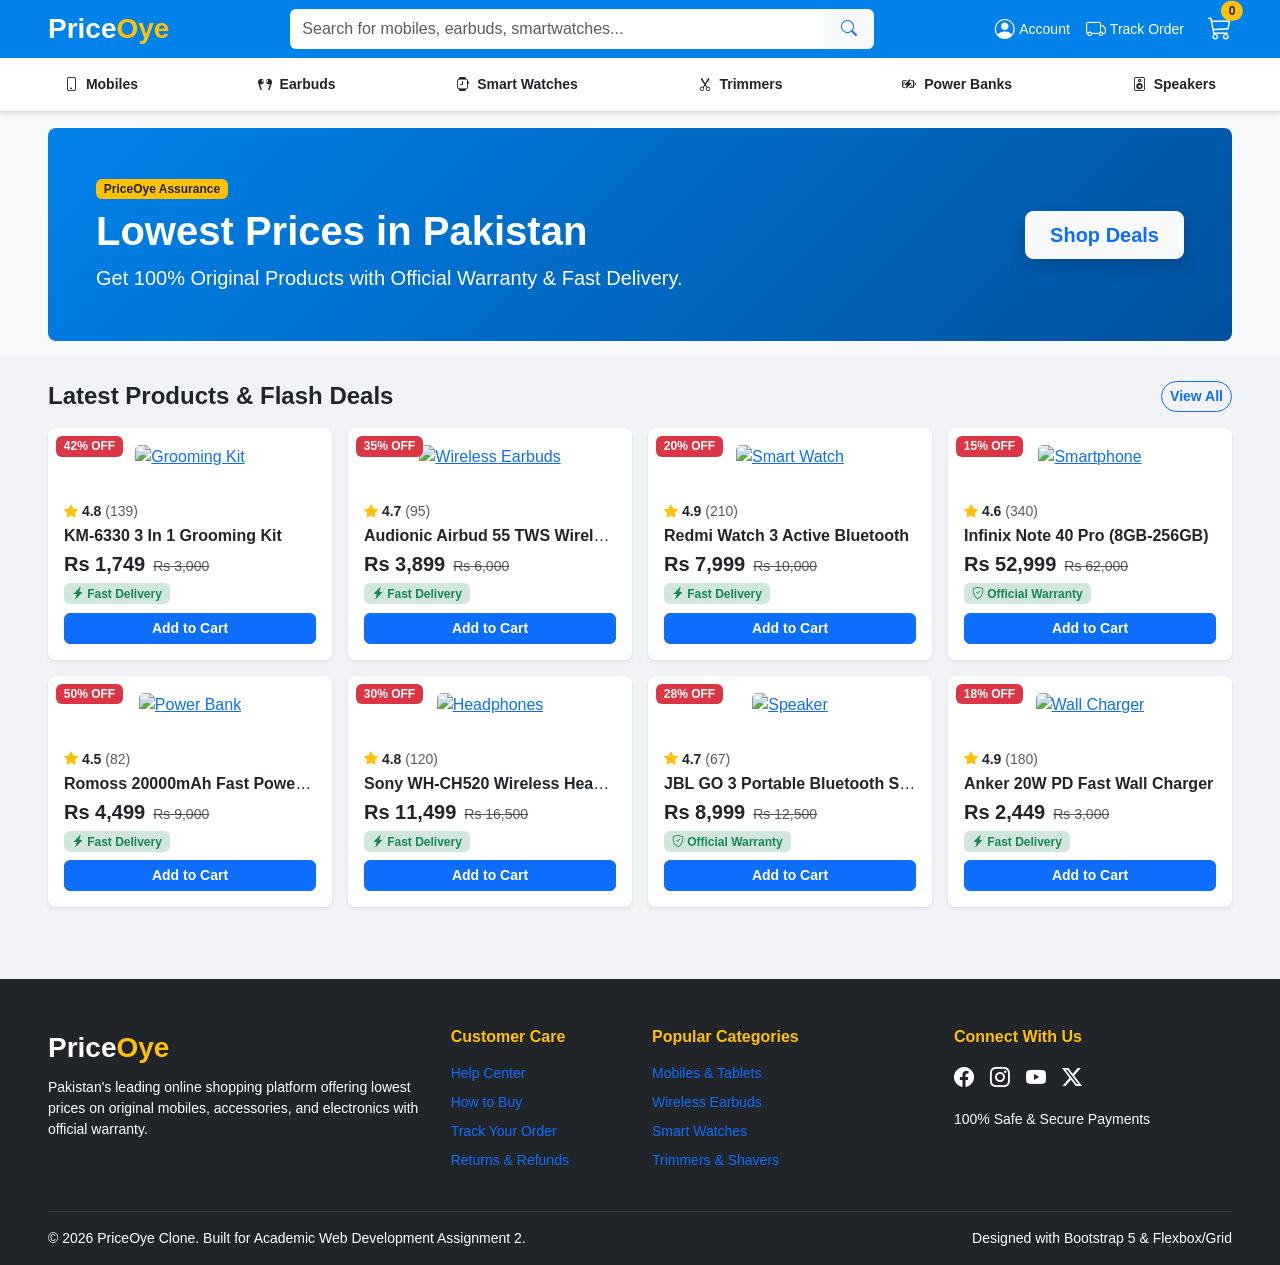
==== assignment-2/index.html @ cda81cb8 "Assignment 2 - Submission" ====
<!DOCTYPE html>
<html lang="en">
<head>
  <meta charset="UTF-8">
  <meta name="viewport" content="width=device-width, initial-scale=1.0">
  <title>PriceOye Clone - Best Online Shopping in Pakistan</title>
  <!-- Bootstrap 5 CSS -->
  <link href="https://cdn.jsdelivr.net/npm/bootstrap@5.3.3/dist/css/bootstrap.min.css" rel="stylesheet">
  <!-- Bootstrap Icons -->
  <link href="https://cdn.jsdelivr.net/npm/bootstrap-icons@1.11.3/font/bootstrap-icons.min.css" rel="stylesheet">
  <!-- Custom CSS -->
  <link rel="stylesheet" href="styles.css">
</head>
<body>

  <!-- TOP HEADER -->
  <header class="po-header sticky-top">
    <div class="container-fluid px-3 px-lg-5">
      <div class="d-flex align-items-center justify-content-between py-2 gap-2 gap-md-3">
        
        <!-- Logo & Hamburger -->
        <div class="d-flex align-items-center gap-2">
          <button class="btn btn-link text-white p-0 d-md-none fs-4" type="button" aria-label="Toggle navigation">
            <i class="bi bi-list"></i>
          </button>
          <a href="index.html" class="po-logo text-decoration-none">
            <span class="fw-bold text-white fs-3">Price<span class="text-warning">Oye</span></span>
          </a>
        </div>

        <!-- Search Bar -->
        <div class="flex-grow-1 max-w-600 px-2">
          <div class="input-group">
            <input type="text" class="form-control border-0 shadow-none py-2" placeholder="Search for mobiles, earbuds, smartwatches..." aria-label="Search">
            <button class="btn btn-light text-primary px-3" type="button">
              <i class="bi bi-search"></i>
            </button>
          </div>
        </div>

        <!-- User Options & Cart -->
        <div class="d-flex align-items-center gap-3 text-white">
          <a href="#" class="text-white text-decoration-none d-none d-md-flex align-items-center gap-1">
            <i class="bi bi-person-circle fs-5"></i>
            <span class="small d-none d-lg-inline">Account</span>
          </a>
          <a href="#" class="text-white text-decoration-none d-none d-md-flex align-items-center gap-1">
            <i class="bi bi-truck fs-5"></i>
            <span class="small d-none d-lg-inline">Track Order</span>
          </a>
          <a href="#" class="text-white text-decoration-none position-relative ms-2">
            <i class="bi bi-cart3 fs-4"></i>
            <span class="position-absolute top-0 start-100 translate-middle badge rounded-pill bg-warning text-dark">
              0
            </span>
          </a>
        </div>

      </div>
    </div>

    <!-- CATEGORY NAVIGATION BAR -->
    <nav class="po-cat-nav bg-white border-bottom d-none d-md-block">
      <div class="container-fluid px-3 px-lg-5">
        <ul class="nav nav-pills justify-content-between py-2 small fw-semibold">
          <li class="nav-item"><a href="#" class="nav-link text-dark"><i class="bi bi-phone me-1"></i> Mobiles</a></li>
          <li class="nav-item"><a href="#" class="nav-link text-dark"><i class="bi bi-earbuds me-1"></i> Earbuds</a></li>
          <li class="nav-item"><a href="#" class="nav-link text-dark"><i class="bi bi-smartwatch me-1"></i> Smart Watches</a></li>
          <li class="nav-item"><a href="#" class="nav-link text-dark"><i class="bi bi-scissors me-1"></i> Trimmers</a></li>
          <li class="nav-item"><a href="#" class="nav-link text-dark"><i class="bi bi-battery-charging me-1"></i> Power Banks</a></li>
          <li class="nav-item"><a href="#" class="nav-link text-dark"><i class="bi bi-speaker me-1"></i> Speakers</a></li>
        </ul>
      </div>
    </nav>
  </header>

  <!-- HERO BANNER SECTION -->
  <section class="po-hero py-3 bg-light">
    <div class="container-fluid px-3 px-lg-5">
      <div class="bg-primary text-white rounded-3 p-4 p-md-5 d-flex flex-column flex-md-row align-items-center justify-content-between gradient-bg">
        <div class="mb-3 mb-md-0 me-md-4">
          <span class="badge bg-warning text-dark mb-2">PriceOye Assurance</span>
          <h1 class="fw-bold display-6 mb-2">Lowest Prices in Pakistan</h1>
          <p class="lead mb-0">Get 100% Original Products with Official Warranty & Fast Delivery.</p>
        </div>
        <div>
          <a href="#product-grid" class="btn btn-light text-primary btn-lg fw-bold px-4 shadow">Shop Deals</a>
        </div>
      </div>
    </div>
  </section>

  <!-- MAIN PRODUCT GRID SECTION -->
  <main class="py-4" id="product-grid">
    <div class="container-fluid px-3 px-lg-5">
      
      <!-- Section Header -->
      <div class="d-flex align-items-center justify-content-between mb-3">
        <h2 class="h4 fw-bold mb-0 text-dark">Latest Products & Flash Deals</h2>
        <a href="#" class="btn btn-outline-primary btn-sm rounded-pill fw-semibold">View All</a>
      </div>

      <!-- Responsive Grid: 8+ Product Cards -->
      <!-- Phone: 1-2 per row, Tablet: 3 per row, Desktop: 4 per row -->
      <div class="row row-cols-2 row-cols-sm-2 row-cols-md-3 row-cols-lg-4 g-2 g-md-3">
        
        <!-- CARD 1 -->
        <!-- CARD 1 (FIXED IMAGE) -->
<div class="col">
  <div class="card h-100 po-card border-0 shadow-sm rounded-3">
    <span class="badge bg-danger position-absolute top-0 start-0 m-2">42% OFF</span>
    <a href="product.html" class="text-center p-3">
      <img src="https://images.unsplash.com/photo-1621607512214-68297480165e?w=400&auto=format&fit=crop" class="card-img-top img-fluid po-card-img" alt="Grooming Kit">
    </a>
    <div class="card-body d-flex flex-column p-2 p-md-3">
      <div class="small text-warning mb-1">
        <i class="bi bi-star-fill"></i> <span class="text-dark fw-bold">4.8</span> <span class="text-muted">(139)</span>
      </div>
      <h3 class="card-title h6 text-truncate mb-1">
        <a href="product.html" class="text-dark text-decoration-none fw-semibold">KM-6330 3 In 1 Grooming Kit</a>
      </h3>
      <div class="mt-auto">
        <div class="d-flex align-items-baseline gap-2">
          <span class="fw-bold fs-5 text-dark">Rs 1,749</span>
          <span class="text-muted text-decoration-line-through small">Rs 3,000</span>
        </div>
        <span class="badge bg-success-subtle text-success mt-1"><i class="bi bi-lightning-charge-fill"></i> Fast Delivery</span>
        <button class="btn btn-primary btn-sm w-100 mt-2 rounded-2 fw-semibold">Add to Cart</button>
      </div>
    </div>
  </div>
</div>

        <!-- CARD 2 -->
        <div class="col">
          <div class="card h-100 po-card border-0 shadow-sm rounded-3">
            <span class="badge bg-danger position-absolute top-0 start-0 m-2">35% OFF</span>
            <a href="product.html" class="text-center p-3">
              <img src="https://images.unsplash.com/photo-1590658268037-6bf12165a8df?w=400&auto=format&fit=crop" class="card-img-top img-fluid po-card-img" alt="Wireless Earbuds">
            </a>
            <div class="card-body d-flex flex-column p-2 p-md-3">
              <div class="small text-warning mb-1">
                <i class="bi bi-star-fill"></i> <span class="text-dark fw-bold">4.7</span> <span class="text-muted">(95)</span>
              </div>
              <h3 class="card-title h6 text-truncate mb-1">
                <a href="product.html" class="text-dark text-decoration-none fw-semibold">Audionic Airbud 55 TWS Wireless</a>
              </h3>
              <div class="mt-auto">
                <div class="d-flex align-items-baseline gap-2">
                  <span class="fw-bold fs-5 text-dark">Rs 3,899</span>
                  <span class="text-muted text-decoration-line-through small">Rs 6,000</span>
                </div>
                <span class="badge bg-success-subtle text-success mt-1"><i class="bi bi-lightning-charge-fill"></i> Fast Delivery</span>
                <button class="btn btn-primary btn-sm w-100 mt-2 rounded-2 fw-semibold">Add to Cart</button>
              </div>
            </div>
          </div>
        </div>

        <!-- CARD 3 -->
        <div class="col">
          <div class="card h-100 po-card border-0 shadow-sm rounded-3">
            <span class="badge bg-danger position-absolute top-0 start-0 m-2">20% OFF</span>
            <a href="product.html" class="text-center p-3">
              <img src="https://images.unsplash.com/photo-1523275335684-37898b6baf30?w=400&auto=format&fit=crop" class="card-img-top img-fluid po-card-img" alt="Smart Watch">
            </a>
            <div class="card-body d-flex flex-column p-2 p-md-3">
              <div class="small text-warning mb-1">
                <i class="bi bi-star-fill"></i> <span class="text-dark fw-bold">4.9</span> <span class="text-muted">(210)</span>
              </div>
              <h3 class="card-title h6 text-truncate mb-1">
                <a href="product.html" class="text-dark text-decoration-none fw-semibold">Redmi Watch 3 Active Bluetooth</a>
              </h3>
              <div class="mt-auto">
                <div class="d-flex align-items-baseline gap-2">
                  <span class="fw-bold fs-5 text-dark">Rs 7,999</span>
                  <span class="text-muted text-decoration-line-through small">Rs 10,000</span>
                </div>
                <span class="badge bg-success-subtle text-success mt-1"><i class="bi bi-lightning-charge-fill"></i> Fast Delivery</span>
                <button class="btn btn-primary btn-sm w-100 mt-2 rounded-2 fw-semibold">Add to Cart</button>
              </div>
            </div>
          </div>
        </div>

        <!-- CARD 4 -->
        <div class="col">
          <div class="card h-100 po-card border-0 shadow-sm rounded-3">
            <span class="badge bg-danger position-absolute top-0 start-0 m-2">15% OFF</span>
            <a href="product.html" class="text-center p-3">
              <img src="https://images.unsplash.com/photo-1511707171634-5f897ff02aa9?w=400&auto=format&fit=crop" class="card-img-top img-fluid po-card-img" alt="Smartphone">
            </a>
            <div class="card-body d-flex flex-column p-2 p-md-3">
              <div class="small text-warning mb-1">
                <i class="bi bi-star-fill"></i> <span class="text-dark fw-bold">4.6</span> <span class="text-muted">(340)</span>
              </div>
              <h3 class="card-title h6 text-truncate mb-1">
                <a href="product.html" class="text-dark text-decoration-none fw-semibold">Infinix Note 40 Pro (8GB-256GB)</a>
              </h3>
              <div class="mt-auto">
                <div class="d-flex align-items-baseline gap-2">
                  <span class="fw-bold fs-5 text-dark">Rs 52,999</span>
                  <span class="text-muted text-decoration-line-through small">Rs 62,000</span>
                </div>
                <span class="badge bg-success-subtle text-success mt-1"><i class="bi bi-shield-check"></i> Official Warranty</span>
                <button class="btn btn-primary btn-sm w-100 mt-2 rounded-2 fw-semibold">Add to Cart</button>
              </div>
            </div>
          </div>
        </div>

        <!-- CARD 5 -->
        <div class="col">
          <div class="card h-100 po-card border-0 shadow-sm rounded-3">
            <span class="badge bg-danger position-absolute top-0 start-0 m-2">50% OFF</span>
            <a href="product.html" class="text-center p-3">
              <img src="https://images.unsplash.com/photo-1609091839311-d5365f9ff1c5?w=400&auto=format&fit=crop" class="card-img-top img-fluid po-card-img" alt="Power Bank">
            </a>
            <div class="card-body d-flex flex-column p-2 p-md-3">
              <div class="small text-warning mb-1">
                <i class="bi bi-star-fill"></i> <span class="text-dark fw-bold">4.5</span> <span class="text-muted">(82)</span>
              </div>
              <h3 class="card-title h6 text-truncate mb-1">
                <a href="product.html" class="text-dark text-decoration-none fw-semibold">Romoss 20000mAh Fast Power Bank</a>
              </h3>
              <div class="mt-auto">
                <div class="d-flex align-items-baseline gap-2">
                  <span class="fw-bold fs-5 text-dark">Rs 4,499</span>
                  <span class="text-muted text-decoration-line-through small">Rs 9,000</span>
                </div>
                <span class="badge bg-success-subtle text-success mt-1"><i class="bi bi-lightning-charge-fill"></i> Fast Delivery</span>
                <button class="btn btn-primary btn-sm w-100 mt-2 rounded-2 fw-semibold">Add to Cart</button>
              </div>
            </div>
          </div>
        </div>

        <!-- CARD 6 -->
        <div class="col">
          <div class="card h-100 po-card border-0 shadow-sm rounded-3">
            <span class="badge bg-danger position-absolute top-0 start-0 m-2">30% OFF</span>
            <a href="product.html" class="text-center p-3">
              <img src="https://images.unsplash.com/photo-1546435770-a3e426bf472b?w=400&auto=format&fit=crop" class="card-img-top img-fluid po-card-img" alt="Headphones">
            </a>
            <div class="card-body d-flex flex-column p-2 p-md-3">
              <div class="small text-warning mb-1">
                <i class="bi bi-star-fill"></i> <span class="text-dark fw-bold">4.8</span> <span class="text-muted">(120)</span>
              </div>
              <h3 class="card-title h6 text-truncate mb-1">
                <a href="product.html" class="text-dark text-decoration-none fw-semibold">Sony WH-CH520 Wireless Headphones</a>
              </h3>
              <div class="mt-auto">
                <div class="d-flex align-items-baseline gap-2">
                  <span class="fw-bold fs-5 text-dark">Rs 11,499</span>
                  <span class="text-muted text-decoration-line-through small">Rs 16,500</span>
                </div>
                <span class="badge bg-success-subtle text-success mt-1"><i class="bi bi-lightning-charge-fill"></i> Fast Delivery</span>
                <button class="btn btn-primary btn-sm w-100 mt-2 rounded-2 fw-semibold">Add to Cart</button>
              </div>
            </div>
          </div>
        </div>

        <!-- CARD 7 -->
        <div class="col">
          <div class="card h-100 po-card border-0 shadow-sm rounded-3">
            <span class="badge bg-danger position-absolute top-0 start-0 m-2">28% OFF</span>
            <a href="product.html" class="text-center p-3">
              <img src="https://images.unsplash.com/photo-1505740420928-5e560c06d30e?w=400&auto=format&fit=crop" class="card-img-top img-fluid po-card-img" alt="Speaker">
            </a>
            <div class="card-body d-flex flex-column p-2 p-md-3">
              <div class="small text-warning mb-1">
                <i class="bi bi-star-fill"></i> <span class="text-dark fw-bold">4.7</span> <span class="text-muted">(67)</span>
              </div>
              <h3 class="card-title h6 text-truncate mb-1">
                <a href="product.html" class="text-dark text-decoration-none fw-semibold">JBL GO 3 Portable Bluetooth Speaker</a>
              </h3>
              <div class="mt-auto">
                <div class="d-flex align-items-baseline gap-2">
                  <span class="fw-bold fs-5 text-dark">Rs 8,999</span>
                  <span class="text-muted text-decoration-line-through small">Rs 12,500</span>
                </div>
                <span class="badge bg-success-subtle text-success mt-1"><i class="bi bi-shield-check"></i> Official Warranty</span>
                <button class="btn btn-primary btn-sm w-100 mt-2 rounded-2 fw-semibold">Add to Cart</button>
              </div>
            </div>
          </div>
        </div>

        <!-- CARD 8 -->
        <div class="col">
          <div class="card h-100 po-card border-0 shadow-sm rounded-3">
            <span class="badge bg-danger position-absolute top-0 start-0 m-2">18% OFF</span>
            <a href="product.html" class="text-center p-3">
              <img src="https://images.unsplash.com/photo-1583394838336-acd977736f90?w=400&auto=format&fit=crop" class="card-img-top img-fluid po-card-img" alt="Wall Charger">
            </a>
            <div class="card-body d-flex flex-column p-2 p-md-3">
              <div class="small text-warning mb-1">
                <i class="bi bi-star-fill"></i> <span class="text-dark fw-bold">4.9</span> <span class="text-muted">(180)</span>
              </div>
              <h3 class="card-title h6 text-truncate mb-1">
                <a href="product.html" class="text-dark text-decoration-none fw-semibold">Anker 20W PD Fast Wall Charger</a>
              </h3>
              <div class="mt-auto">
                <div class="d-flex align-items-baseline gap-2">
                  <span class="fw-bold fs-5 text-dark">Rs 2,449</span>
                  <span class="text-muted text-decoration-line-through small">Rs 3,000</span>
                </div>
                <span class="badge bg-success-subtle text-success mt-1"><i class="bi bi-lightning-charge-fill"></i> Fast Delivery</span>
                <button class="btn btn-primary btn-sm w-100 mt-2 rounded-2 fw-semibold">Add to Cart</button>
              </div>
            </div>
          </div>
        </div>

      </div>
    </div>
  </main>

  <!-- CONSISTENT FOOTER -->
  <footer class="po-footer bg-dark text-white pt-5 pb-3 mt-5">
    <div class="container-fluid px-3 px-lg-5">
      <div class="row g-4 mb-4">
        
        <div class="col-12 col-md-4">
          <a href="index.html" class="text-decoration-none">
            <span class="fw-bold text-white fs-3">Price<span class="text-warning">Oye</span></span>
          </a>
          <p class="text-light-50 small mt-2">
            Pakistan's leading online shopping platform offering lowest prices on original mobiles, accessories, and electronics with official warranty.
          </p>
        </div>

        <div class="col-6 col-md-2">
          <h5 class="h6 fw-bold mb-3 text-warning">Customer Care</h5>
          <ul class="list-unstyled small">
            <li class="mb-2"><a href="#" class="text-light-50 text-decoration-none">Help Center</a></li>
            <li class="mb-2"><a href="#" class="text-light-50 text-decoration-none">How to Buy</a></li>
            <li class="mb-2"><a href="#" class="text-light-50 text-decoration-none">Track Your Order</a></li>
            <li class="mb-2"><a href="#" class="text-light-50 text-decoration-none">Returns & Refunds</a></li>
          </ul>
        </div>

        <div class="col-6 col-md-3">
          <h5 class="h6 fw-bold mb-3 text-warning">Popular Categories</h5>
          <ul class="list-unstyled small">
            <li class="mb-2"><a href="#" class="text-light-50 text-decoration-none">Mobiles & Tablets</a></li>
            <li class="mb-2"><a href="#" class="text-light-50 text-decoration-none">Wireless Earbuds</a></li>
            <li class="mb-2"><a href="#" class="text-light-50 text-decoration-none">Smart Watches</a></li>
            <li class="mb-2"><a href="#" class="text-light-50 text-decoration-none">Trimmers & Shavers</a></li>
          </ul>
        </div>

        <div class="col-12 col-md-3">
          <h5 class="h6 fw-bold mb-3 text-warning">Connect With Us</h5>
          <div class="d-flex gap-3 fs-5 mb-3">
            <a href="#" class="text-white"><i class="bi bi-facebook"></i></a>
            <a href="#" class="text-white"><i class="bi bi-instagram"></i></a>
            <a href="#" class="text-white"><i class="bi bi-youtube"></i></a>
            <a href="#" class="text-white"><i class="bi bi-twitter-x"></i></a>
          </div>
          <p class="small text-light-50">100% Safe & Secure Payments</p>
        </div>

      </div>

      <hr class="border-secondary my-3">
      <div class="d-flex flex-column flex-sm-row justify-content-between align-items-center small text-light-50">
        <p class="mb-1 mb-sm-0">&copy; 2026 PriceOye Clone. Built for Academic Web Development Assignment 2.</p>
        <p class="mb-0">Designed with Bootstrap 5 & Flexbox/Grid</p>
      </div>
    </div>
  </footer>

  <!-- Bootstrap 5 JS Bundle -->
  <script src="https://cdn.jsdelivr.net/npm/bootstrap@5.3.3/dist/js/bootstrap.bundle.min.js"></script>
</body>
</html>
---- assignment-2/styles.css ----
/* Custom CSS Variables matching PriceOye Branding */
:root {
  --po-blue: #0082eb;
  --po-dark-blue: #0066ba;
  --po-orange: #f36021;
  --po-bg: #f1f3f6;
}

/* CSS Reset & General Styling */
*, *::before, *::after {
  box-sizing: border-box;
}

body {
  font-family: -apple-system, BlinkMacSystemFont, "Segoe UI", Roboto, "Helvetica Neue", Arial, sans-serif;
  background-color: var(--po-bg);
  color: #333333;
}

/* Header Styling */
.po-header {
  background-color: var(--po-blue);
  box-shadow: 0 2px 5px rgba(0,0,0,0.1);
}

.max-w-600 {
  max-width: 600px;
}

.gradient-bg {
  background: linear-gradient(135deg, #0082eb 0%, #00529e 100%);
}

/* Product Cards */
.po-card {
  transition: transform 0.2s ease, box-shadow 0.2s ease;
  overflow: hidden;
}

.po-card:hover {
  transform: translateY(-4px);
  box-shadow: 0 8px 20px rgba(0, 0, 0, 0.12) !important;
}

.po-card-img {
  height: 180px;
  object-fit: contain;
}

/* Product Detail Page Image Fixes */
.po-pdp-box {
  background-color: #f8f9fa;
  min-height: 320px;
  display: flex;
  align-items: center;
  justify-content: center;
  position: relative;
}

.po-pdp-img {
  max-height: 260px;
  width: 100%;
  object-fit: contain;
}

.po-thumb-container {
  display: flex;
  gap: 10px;
  justify-content: center;
  margin-top: 12px;
}

.po-thumb {
  width: 55px;
  height: 55px;
  object-fit: contain;
  background-color: #ffffff;
  padding: 3px;
  border: 1px solid #dee2e6;
  border-radius: 6px;
  cursor: pointer;
  transition: border-color 0.2s ease, transform 0.2s ease;
}

.po-thumb:hover,
.po-thumb.active {
  border-color: var(--po-blue, #0082eb);
  border-width: 2px;
  transform: scale(1.05);
}

/* Responsiveness Tweaks */
@media (max-width: 576px) {
  .po-card-img {
    height: 130px;
  }
}
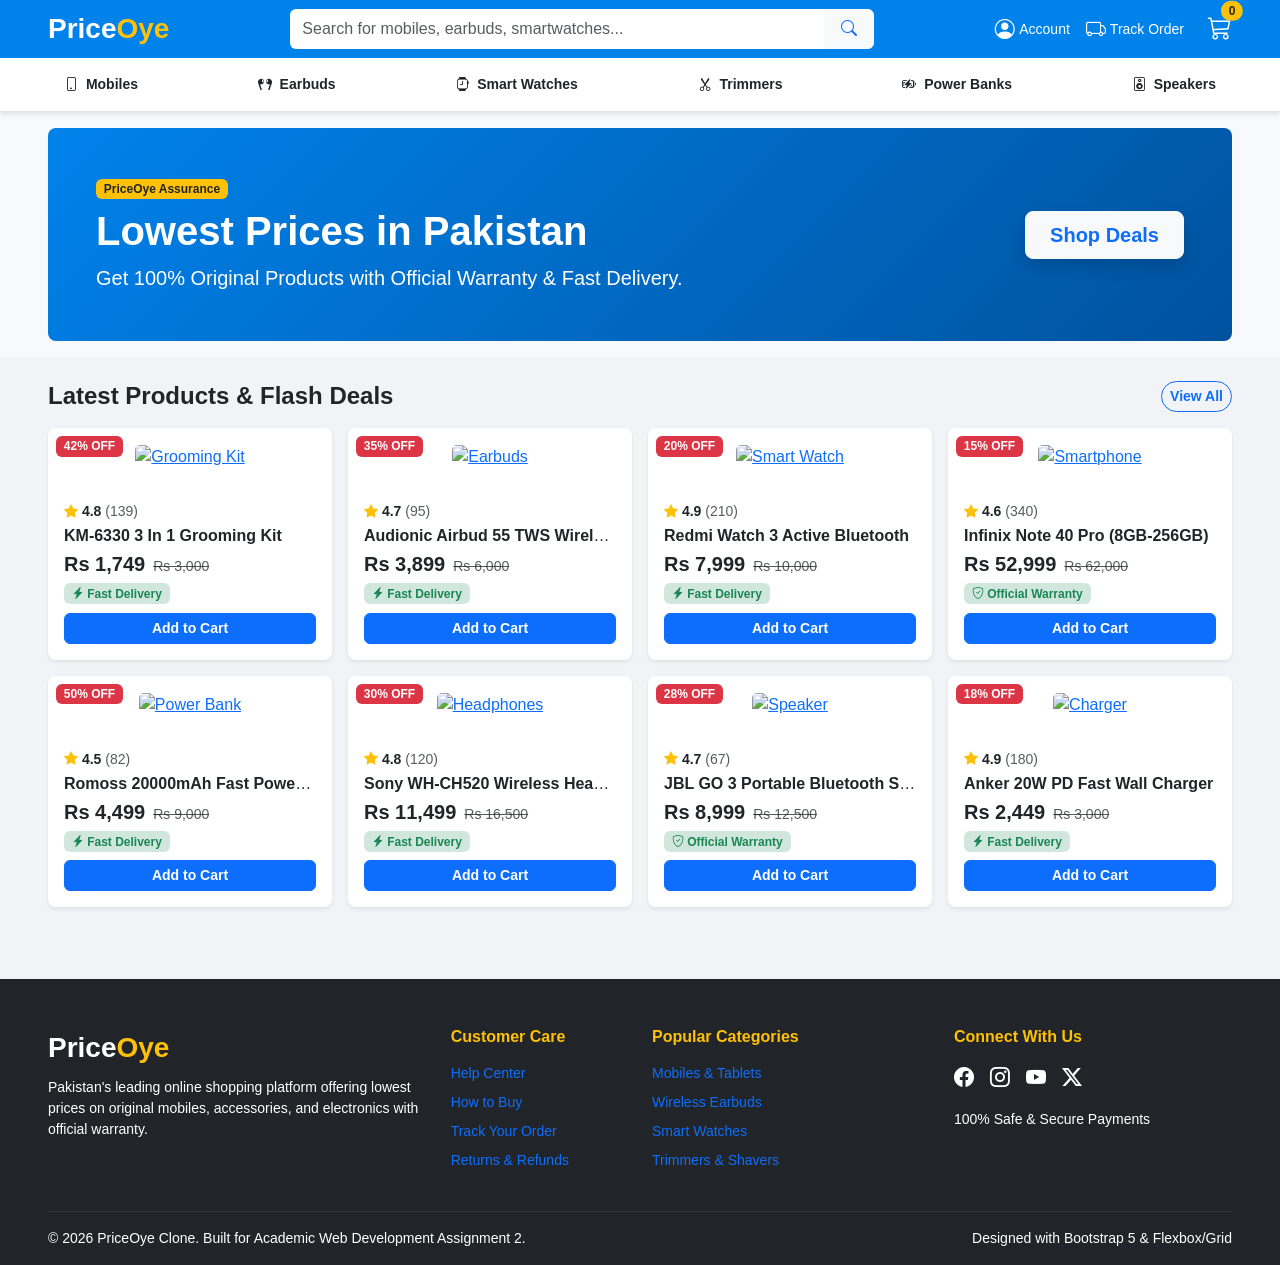
==== commit 88d9688b: "Assignment 2 - Submission" ====
--- a/assignment-2/index.html
+++ b/assignment-2/index.html
@@ -4,63 +4,37 @@
   <meta charset="UTF-8">
   <meta name="viewport" content="width=device-width, initial-scale=1.0">
   <title>PriceOye Clone - Best Online Shopping in Pakistan</title>
-  <!-- Bootstrap 5 CSS -->
   <link href="https://cdn.jsdelivr.net/npm/bootstrap@5.3.3/dist/css/bootstrap.min.css" rel="stylesheet">
-  <!-- Bootstrap Icons -->
   <link href="https://cdn.jsdelivr.net/npm/bootstrap-icons@1.11.3/font/bootstrap-icons.min.css" rel="stylesheet">
-  <!-- Custom CSS -->
   <link rel="stylesheet" href="styles.css">
 </head>
 <body>
 
-  <!-- TOP HEADER -->
+  <!-- HEADER -->
   <header class="po-header sticky-top">
     <div class="container-fluid px-3 px-lg-5">
       <div class="d-flex align-items-center justify-content-between py-2 gap-2 gap-md-3">
-        
-        <!-- Logo & Hamburger -->
         <div class="d-flex align-items-center gap-2">
-          <button class="btn btn-link text-white p-0 d-md-none fs-4" type="button" aria-label="Toggle navigation">
-            <i class="bi bi-list"></i>
-          </button>
-          <a href="index.html" class="po-logo text-decoration-none">
-            <span class="fw-bold text-white fs-3">Price<span class="text-warning">Oye</span></span>
-          </a>
-        </div>
-
-        <!-- Search Bar -->
+          <button class="btn btn-link text-white p-0 d-md-none fs-4" type="button"><i class="bi bi-list"></i></button>
+          <a href="index.html" class="text-decoration-none fw-bold text-white fs-3">Price<span class="text-warning">Oye</span></a>
+        </div>
         <div class="flex-grow-1 max-w-600 px-2">
           <div class="input-group">
-            <input type="text" class="form-control border-0 shadow-none py-2" placeholder="Search for mobiles, earbuds, smartwatches..." aria-label="Search">
-            <button class="btn btn-light text-primary px-3" type="button">
-              <i class="bi bi-search"></i>
-            </button>
-          </div>
-        </div>
-
-        <!-- User Options & Cart -->
+            <input type="text" class="form-control border-0 shadow-none py-2" placeholder="Search for mobiles, earbuds, smartwatches...">
+            <button class="btn btn-light text-primary px-3" type="button"><i class="bi bi-search"></i></button>
+          </div>
+        </div>
         <div class="d-flex align-items-center gap-3 text-white">
-          <a href="#" class="text-white text-decoration-none d-none d-md-flex align-items-center gap-1">
-            <i class="bi bi-person-circle fs-5"></i>
-            <span class="small d-none d-lg-inline">Account</span>
-          </a>
-          <a href="#" class="text-white text-decoration-none d-none d-md-flex align-items-center gap-1">
-            <i class="bi bi-truck fs-5"></i>
-            <span class="small d-none d-lg-inline">Track Order</span>
-          </a>
+          <a href="#" class="text-white text-decoration-none d-none d-md-flex align-items-center gap-1"><i class="bi bi-person-circle fs-5"></i><span class="small d-none d-lg-inline">Account</span></a>
+          <a href="#" class="text-white text-decoration-none d-none d-md-flex align-items-center gap-1"><i class="bi bi-truck fs-5"></i><span class="small d-none d-lg-inline">Track Order</span></a>
           <a href="#" class="text-white text-decoration-none position-relative ms-2">
             <i class="bi bi-cart3 fs-4"></i>
-            <span class="position-absolute top-0 start-100 translate-middle badge rounded-pill bg-warning text-dark">
-              0
-            </span>
+            <span class="position-absolute top-0 start-100 translate-middle badge rounded-pill bg-warning text-dark">0</span>
           </a>
         </div>
-
-      </div>
-    </div>
-
-    <!-- CATEGORY NAVIGATION BAR -->
-    <nav class="po-cat-nav bg-white border-bottom d-none d-md-block">
+      </div>
+    </div>
+    <nav class="bg-white border-bottom d-none d-md-block">
       <div class="container-fluid px-3 px-lg-5">
         <ul class="nav nav-pills justify-content-between py-2 small fw-semibold">
           <li class="nav-item"><a href="#" class="nav-link text-dark"><i class="bi bi-phone me-1"></i> Mobiles</a></li>
@@ -74,8 +48,8 @@
     </nav>
   </header>
 
-  <!-- HERO BANNER SECTION -->
-  <section class="po-hero py-3 bg-light">
+  <!-- HERO BANNER -->
+  <section class="py-3 bg-light">
     <div class="container-fluid px-3 px-lg-5">
       <div class="bg-primary text-white rounded-3 p-4 p-md-5 d-flex flex-column flex-md-row align-items-center justify-content-between gradient-bg">
         <div class="mb-3 mb-md-0 me-md-4">
@@ -83,73 +57,48 @@
           <h1 class="fw-bold display-6 mb-2">Lowest Prices in Pakistan</h1>
           <p class="lead mb-0">Get 100% Original Products with Official Warranty & Fast Delivery.</p>
         </div>
-        <div>
-          <a href="#product-grid" class="btn btn-light text-primary btn-lg fw-bold px-4 shadow">Shop Deals</a>
-        </div>
+        <a href="#product-grid" class="btn btn-light text-primary btn-lg fw-bold px-4 shadow">Shop Deals</a>
       </div>
     </div>
   </section>
 
-  <!-- MAIN PRODUCT GRID SECTION -->
+  <!-- PRODUCT GRID -->
   <main class="py-4" id="product-grid">
     <div class="container-fluid px-3 px-lg-5">
-      
-      <!-- Section Header -->
       <div class="d-flex align-items-center justify-content-between mb-3">
         <h2 class="h4 fw-bold mb-0 text-dark">Latest Products & Flash Deals</h2>
         <a href="#" class="btn btn-outline-primary btn-sm rounded-pill fw-semibold">View All</a>
       </div>
 
-      <!-- Responsive Grid: 8+ Product Cards -->
-      <!-- Phone: 1-2 per row, Tablet: 3 per row, Desktop: 4 per row -->
       <div class="row row-cols-2 row-cols-sm-2 row-cols-md-3 row-cols-lg-4 g-2 g-md-3">
         
         <!-- CARD 1 -->
-        <!-- CARD 1 (FIXED IMAGE) -->
-<div class="col">
-  <div class="card h-100 po-card border-0 shadow-sm rounded-3">
-    <span class="badge bg-danger position-absolute top-0 start-0 m-2">42% OFF</span>
-    <a href="product.html" class="text-center p-3">
-      <img src="https://images.unsplash.com/photo-1621607512214-68297480165e?w=400&auto=format&fit=crop" class="card-img-top img-fluid po-card-img" alt="Grooming Kit">
-    </a>
-    <div class="card-body d-flex flex-column p-2 p-md-3">
-      <div class="small text-warning mb-1">
-        <i class="bi bi-star-fill"></i> <span class="text-dark fw-bold">4.8</span> <span class="text-muted">(139)</span>
-      </div>
-      <h3 class="card-title h6 text-truncate mb-1">
-        <a href="product.html" class="text-dark text-decoration-none fw-semibold">KM-6330 3 In 1 Grooming Kit</a>
-      </h3>
-      <div class="mt-auto">
-        <div class="d-flex align-items-baseline gap-2">
-          <span class="fw-bold fs-5 text-dark">Rs 1,749</span>
-          <span class="text-muted text-decoration-line-through small">Rs 3,000</span>
-        </div>
-        <span class="badge bg-success-subtle text-success mt-1"><i class="bi bi-lightning-charge-fill"></i> Fast Delivery</span>
-        <button class="btn btn-primary btn-sm w-100 mt-2 rounded-2 fw-semibold">Add to Cart</button>
-      </div>
-    </div>
-  </div>
-</div>
+        <div class="col">
+          <div class="card h-100 po-card border-0 shadow-sm rounded-3">
+            <span class="badge bg-danger position-absolute top-0 start-0 m-2">42% OFF</span>
+            <a href="product.html" class="text-center p-3"><img src="https://images.unsplash.com/photo-1621607512214-68297480165e?w=400&auto=format&fit=crop" class="card-img-top img-fluid po-card-img" alt="Grooming Kit"></a>
+            <div class="card-body d-flex flex-column p-2 p-md-3">
+              <div class="small text-warning mb-1"><i class="bi bi-star-fill"></i> <span class="text-dark fw-bold">4.8</span> <span class="text-muted">(139)</span></div>
+              <h3 class="card-title h6 text-truncate mb-1"><a href="product.html" class="text-dark text-decoration-none fw-semibold">KM-6330 3 In 1 Grooming Kit</a></h3>
+              <div class="mt-auto">
+                <div class="d-flex align-items-baseline gap-2"><span class="fw-bold fs-5 text-dark">Rs 1,749</span><span class="text-muted text-decoration-line-through small">Rs 3,000</span></div>
+                <span class="badge bg-success-subtle text-success mt-1"><i class="bi bi-lightning-charge-fill"></i> Fast Delivery</span>
+                <button class="btn btn-primary btn-sm w-100 mt-2 rounded-2 fw-semibold">Add to Cart</button>
+              </div>
+            </div>
+          </div>
+        </div>
 
         <!-- CARD 2 -->
         <div class="col">
           <div class="card h-100 po-card border-0 shadow-sm rounded-3">
             <span class="badge bg-danger position-absolute top-0 start-0 m-2">35% OFF</span>
-            <a href="product.html" class="text-center p-3">
-              <img src="https://images.unsplash.com/photo-1590658268037-6bf12165a8df?w=400&auto=format&fit=crop" class="card-img-top img-fluid po-card-img" alt="Wireless Earbuds">
-            </a>
-            <div class="card-body d-flex flex-column p-2 p-md-3">
-              <div class="small text-warning mb-1">
-                <i class="bi bi-star-fill"></i> <span class="text-dark fw-bold">4.7</span> <span class="text-muted">(95)</span>
-              </div>
-              <h3 class="card-title h6 text-truncate mb-1">
-                <a href="product.html" class="text-dark text-decoration-none fw-semibold">Audionic Airbud 55 TWS Wireless</a>
-              </h3>
-              <div class="mt-auto">
-                <div class="d-flex align-items-baseline gap-2">
-                  <span class="fw-bold fs-5 text-dark">Rs 3,899</span>
-                  <span class="text-muted text-decoration-line-through small">Rs 6,000</span>
-                </div>
+            <a href="product.html" class="text-center p-3"><img src="https://images.unsplash.com/photo-1590658268037-6bf12165a8df?w=400&auto=format&fit=crop" class="card-img-top img-fluid po-card-img" alt="Earbuds"></a>
+            <div class="card-body d-flex flex-column p-2 p-md-3">
+              <div class="small text-warning mb-1"><i class="bi bi-star-fill"></i> <span class="text-dark fw-bold">4.7</span> <span class="text-muted">(95)</span></div>
+              <h3 class="card-title h6 text-truncate mb-1"><a href="product.html" class="text-dark text-decoration-none fw-semibold">Audionic Airbud 55 TWS Wireless</a></h3>
+              <div class="mt-auto">
+                <div class="d-flex align-items-baseline gap-2"><span class="fw-bold fs-5 text-dark">Rs 3,899</span><span class="text-muted text-decoration-line-through small">Rs 6,000</span></div>
                 <span class="badge bg-success-subtle text-success mt-1"><i class="bi bi-lightning-charge-fill"></i> Fast Delivery</span>
                 <button class="btn btn-primary btn-sm w-100 mt-2 rounded-2 fw-semibold">Add to Cart</button>
               </div>
@@ -161,21 +110,12 @@
         <div class="col">
           <div class="card h-100 po-card border-0 shadow-sm rounded-3">
             <span class="badge bg-danger position-absolute top-0 start-0 m-2">20% OFF</span>
-            <a href="product.html" class="text-center p-3">
-              <img src="https://images.unsplash.com/photo-1523275335684-37898b6baf30?w=400&auto=format&fit=crop" class="card-img-top img-fluid po-card-img" alt="Smart Watch">
-            </a>
-            <div class="card-body d-flex flex-column p-2 p-md-3">
-              <div class="small text-warning mb-1">
-                <i class="bi bi-star-fill"></i> <span class="text-dark fw-bold">4.9</span> <span class="text-muted">(210)</span>
-              </div>
-              <h3 class="card-title h6 text-truncate mb-1">
-                <a href="product.html" class="text-dark text-decoration-none fw-semibold">Redmi Watch 3 Active Bluetooth</a>
-              </h3>
-              <div class="mt-auto">
-                <div class="d-flex align-items-baseline gap-2">
-                  <span class="fw-bold fs-5 text-dark">Rs 7,999</span>
-                  <span class="text-muted text-decoration-line-through small">Rs 10,000</span>
-                </div>
+            <a href="product.html" class="text-center p-3"><img src="https://images.unsplash.com/photo-1523275335684-37898b6baf30?w=400&auto=format&fit=crop" class="card-img-top img-fluid po-card-img" alt="Smart Watch"></a>
+            <div class="card-body d-flex flex-column p-2 p-md-3">
+              <div class="small text-warning mb-1"><i class="bi bi-star-fill"></i> <span class="text-dark fw-bold">4.9</span> <span class="text-muted">(210)</span></div>
+              <h3 class="card-title h6 text-truncate mb-1"><a href="product.html" class="text-dark text-decoration-none fw-semibold">Redmi Watch 3 Active Bluetooth</a></h3>
+              <div class="mt-auto">
+                <div class="d-flex align-items-baseline gap-2"><span class="fw-bold fs-5 text-dark">Rs 7,999</span><span class="text-muted text-decoration-line-through small">Rs 10,000</span></div>
                 <span class="badge bg-success-subtle text-success mt-1"><i class="bi bi-lightning-charge-fill"></i> Fast Delivery</span>
                 <button class="btn btn-primary btn-sm w-100 mt-2 rounded-2 fw-semibold">Add to Cart</button>
               </div>
@@ -187,21 +127,12 @@
         <div class="col">
           <div class="card h-100 po-card border-0 shadow-sm rounded-3">
             <span class="badge bg-danger position-absolute top-0 start-0 m-2">15% OFF</span>
-            <a href="product.html" class="text-center p-3">
-              <img src="https://images.unsplash.com/photo-1511707171634-5f897ff02aa9?w=400&auto=format&fit=crop" class="card-img-top img-fluid po-card-img" alt="Smartphone">
-            </a>
-            <div class="card-body d-flex flex-column p-2 p-md-3">
-              <div class="small text-warning mb-1">
-                <i class="bi bi-star-fill"></i> <span class="text-dark fw-bold">4.6</span> <span class="text-muted">(340)</span>
-              </div>
-              <h3 class="card-title h6 text-truncate mb-1">
-                <a href="product.html" class="text-dark text-decoration-none fw-semibold">Infinix Note 40 Pro (8GB-256GB)</a>
-              </h3>
-              <div class="mt-auto">
-                <div class="d-flex align-items-baseline gap-2">
-                  <span class="fw-bold fs-5 text-dark">Rs 52,999</span>
-                  <span class="text-muted text-decoration-line-through small">Rs 62,000</span>
-                </div>
+            <a href="product.html" class="text-center p-3"><img src="https://images.unsplash.com/photo-1511707171634-5f897ff02aa9?w=400&auto=format&fit=crop" class="card-img-top img-fluid po-card-img" alt="Smartphone"></a>
+            <div class="card-body d-flex flex-column p-2 p-md-3">
+              <div class="small text-warning mb-1"><i class="bi bi-star-fill"></i> <span class="text-dark fw-bold">4.6</span> <span class="text-muted">(340)</span></div>
+              <h3 class="card-title h6 text-truncate mb-1"><a href="product.html" class="text-dark text-decoration-none fw-semibold">Infinix Note 40 Pro (8GB-256GB)</a></h3>
+              <div class="mt-auto">
+                <div class="d-flex align-items-baseline gap-2"><span class="fw-bold fs-5 text-dark">Rs 52,999</span><span class="text-muted text-decoration-line-through small">Rs 62,000</span></div>
                 <span class="badge bg-success-subtle text-success mt-1"><i class="bi bi-shield-check"></i> Official Warranty</span>
                 <button class="btn btn-primary btn-sm w-100 mt-2 rounded-2 fw-semibold">Add to Cart</button>
               </div>
@@ -213,21 +144,12 @@
         <div class="col">
           <div class="card h-100 po-card border-0 shadow-sm rounded-3">
             <span class="badge bg-danger position-absolute top-0 start-0 m-2">50% OFF</span>
-            <a href="product.html" class="text-center p-3">
-              <img src="https://images.unsplash.com/photo-1609091839311-d5365f9ff1c5?w=400&auto=format&fit=crop" class="card-img-top img-fluid po-card-img" alt="Power Bank">
-            </a>
-            <div class="card-body d-flex flex-column p-2 p-md-3">
-              <div class="small text-warning mb-1">
-                <i class="bi bi-star-fill"></i> <span class="text-dark fw-bold">4.5</span> <span class="text-muted">(82)</span>
-              </div>
-              <h3 class="card-title h6 text-truncate mb-1">
-                <a href="product.html" class="text-dark text-decoration-none fw-semibold">Romoss 20000mAh Fast Power Bank</a>
-              </h3>
-              <div class="mt-auto">
-                <div class="d-flex align-items-baseline gap-2">
-                  <span class="fw-bold fs-5 text-dark">Rs 4,499</span>
-                  <span class="text-muted text-decoration-line-through small">Rs 9,000</span>
-                </div>
+            <a href="product.html" class="text-center p-3"><img src="https://images.unsplash.com/photo-1609091839311-d5365f9ff1c5?w=400&auto=format&fit=crop" class="card-img-top img-fluid po-card-img" alt="Power Bank"></a>
+            <div class="card-body d-flex flex-column p-2 p-md-3">
+              <div class="small text-warning mb-1"><i class="bi bi-star-fill"></i> <span class="text-dark fw-bold">4.5</span> <span class="text-muted">(82)</span></div>
+              <h3 class="card-title h6 text-truncate mb-1"><a href="product.html" class="text-dark text-decoration-none fw-semibold">Romoss 20000mAh Fast Power Bank</a></h3>
+              <div class="mt-auto">
+                <div class="d-flex align-items-baseline gap-2"><span class="fw-bold fs-5 text-dark">Rs 4,499</span><span class="text-muted text-decoration-line-through small">Rs 9,000</span></div>
                 <span class="badge bg-success-subtle text-success mt-1"><i class="bi bi-lightning-charge-fill"></i> Fast Delivery</span>
                 <button class="btn btn-primary btn-sm w-100 mt-2 rounded-2 fw-semibold">Add to Cart</button>
               </div>
@@ -239,21 +161,12 @@
         <div class="col">
           <div class="card h-100 po-card border-0 shadow-sm rounded-3">
             <span class="badge bg-danger position-absolute top-0 start-0 m-2">30% OFF</span>
-            <a href="product.html" class="text-center p-3">
-              <img src="https://images.unsplash.com/photo-1546435770-a3e426bf472b?w=400&auto=format&fit=crop" class="card-img-top img-fluid po-card-img" alt="Headphones">
-            </a>
-            <div class="card-body d-flex flex-column p-2 p-md-3">
-              <div class="small text-warning mb-1">
-                <i class="bi bi-star-fill"></i> <span class="text-dark fw-bold">4.8</span> <span class="text-muted">(120)</span>
-              </div>
-              <h3 class="card-title h6 text-truncate mb-1">
-                <a href="product.html" class="text-dark text-decoration-none fw-semibold">Sony WH-CH520 Wireless Headphones</a>
-              </h3>
-              <div class="mt-auto">
-                <div class="d-flex align-items-baseline gap-2">
-                  <span class="fw-bold fs-5 text-dark">Rs 11,499</span>
-                  <span class="text-muted text-decoration-line-through small">Rs 16,500</span>
-                </div>
+            <a href="product.html" class="text-center p-3"><img src="https://images.unsplash.com/photo-1546435770-a3e426bf472b?w=400&auto=format&fit=crop" class="card-img-top img-fluid po-card-img" alt="Headphones"></a>
+            <div class="card-body d-flex flex-column p-2 p-md-3">
+              <div class="small text-warning mb-1"><i class="bi bi-star-fill"></i> <span class="text-dark fw-bold">4.8</span> <span class="text-muted">(120)</span></div>
+              <h3 class="card-title h6 text-truncate mb-1"><a href="product.html" class="text-dark text-decoration-none fw-semibold">Sony WH-CH520 Wireless Headphones</a></h3>
+              <div class="mt-auto">
+                <div class="d-flex align-items-baseline gap-2"><span class="fw-bold fs-5 text-dark">Rs 11,499</span><span class="text-muted text-decoration-line-through small">Rs 16,500</span></div>
                 <span class="badge bg-success-subtle text-success mt-1"><i class="bi bi-lightning-charge-fill"></i> Fast Delivery</span>
                 <button class="btn btn-primary btn-sm w-100 mt-2 rounded-2 fw-semibold">Add to Cart</button>
               </div>
@@ -265,21 +178,12 @@
         <div class="col">
           <div class="card h-100 po-card border-0 shadow-sm rounded-3">
             <span class="badge bg-danger position-absolute top-0 start-0 m-2">28% OFF</span>
-            <a href="product.html" class="text-center p-3">
-              <img src="https://images.unsplash.com/photo-1505740420928-5e560c06d30e?w=400&auto=format&fit=crop" class="card-img-top img-fluid po-card-img" alt="Speaker">
-            </a>
-            <div class="card-body d-flex flex-column p-2 p-md-3">
-              <div class="small text-warning mb-1">
-                <i class="bi bi-star-fill"></i> <span class="text-dark fw-bold">4.7</span> <span class="text-muted">(67)</span>
-              </div>
-              <h3 class="card-title h6 text-truncate mb-1">
-                <a href="product.html" class="text-dark text-decoration-none fw-semibold">JBL GO 3 Portable Bluetooth Speaker</a>
-              </h3>
-              <div class="mt-auto">
-                <div class="d-flex align-items-baseline gap-2">
-                  <span class="fw-bold fs-5 text-dark">Rs 8,999</span>
-                  <span class="text-muted text-decoration-line-through small">Rs 12,500</span>
-                </div>
+            <a href="product.html" class="text-center p-3"><img src="https://images.unsplash.com/photo-1505740420928-5e560c06d30e?w=400&auto=format&fit=crop" class="card-img-top img-fluid po-card-img" alt="Speaker"></a>
+            <div class="card-body d-flex flex-column p-2 p-md-3">
+              <div class="small text-warning mb-1"><i class="bi bi-star-fill"></i> <span class="text-dark fw-bold">4.7</span> <span class="text-muted">(67)</span></div>
+              <h3 class="card-title h6 text-truncate mb-1"><a href="product.html" class="text-dark text-decoration-none fw-semibold">JBL GO 3 Portable Bluetooth Speaker</a></h3>
+              <div class="mt-auto">
+                <div class="d-flex align-items-baseline gap-2"><span class="fw-bold fs-5 text-dark">Rs 8,999</span><span class="text-muted text-decoration-line-through small">Rs 12,500</span></div>
                 <span class="badge bg-success-subtle text-success mt-1"><i class="bi bi-shield-check"></i> Official Warranty</span>
                 <button class="btn btn-primary btn-sm w-100 mt-2 rounded-2 fw-semibold">Add to Cart</button>
               </div>
@@ -291,21 +195,12 @@
         <div class="col">
           <div class="card h-100 po-card border-0 shadow-sm rounded-3">
             <span class="badge bg-danger position-absolute top-0 start-0 m-2">18% OFF</span>
-            <a href="product.html" class="text-center p-3">
-              <img src="https://images.unsplash.com/photo-1583394838336-acd977736f90?w=400&auto=format&fit=crop" class="card-img-top img-fluid po-card-img" alt="Wall Charger">
-            </a>
-            <div class="card-body d-flex flex-column p-2 p-md-3">
-              <div class="small text-warning mb-1">
-                <i class="bi bi-star-fill"></i> <span class="text-dark fw-bold">4.9</span> <span class="text-muted">(180)</span>
-              </div>
-              <h3 class="card-title h6 text-truncate mb-1">
-                <a href="product.html" class="text-dark text-decoration-none fw-semibold">Anker 20W PD Fast Wall Charger</a>
-              </h3>
-              <div class="mt-auto">
-                <div class="d-flex align-items-baseline gap-2">
-                  <span class="fw-bold fs-5 text-dark">Rs 2,449</span>
-                  <span class="text-muted text-decoration-line-through small">Rs 3,000</span>
-                </div>
+            <a href="product.html" class="text-center p-3"><img src="https://images.unsplash.com/photo-1583394838336-acd977736f90?w=400&auto=format&fit=crop" class="card-img-top img-fluid po-card-img" alt="Charger"></a>
+            <div class="card-body d-flex flex-column p-2 p-md-3">
+              <div class="small text-warning mb-1"><i class="bi bi-star-fill"></i> <span class="text-dark fw-bold">4.9</span> <span class="text-muted">(180)</span></div>
+              <h3 class="card-title h6 text-truncate mb-1"><a href="product.html" class="text-dark text-decoration-none fw-semibold">Anker 20W PD Fast Wall Charger</a></h3>
+              <div class="mt-auto">
+                <div class="d-flex align-items-baseline gap-2"><span class="fw-bold fs-5 text-dark">Rs 2,449</span><span class="text-muted text-decoration-line-through small">Rs 3,000</span></div>
                 <span class="badge bg-success-subtle text-success mt-1"><i class="bi bi-lightning-charge-fill"></i> Fast Delivery</span>
                 <button class="btn btn-primary btn-sm w-100 mt-2 rounded-2 fw-semibold">Add to Cart</button>
               </div>
@@ -317,20 +212,14 @@
     </div>
   </main>
 
-  <!-- CONSISTENT FOOTER -->
-  <footer class="po-footer bg-dark text-white pt-5 pb-3 mt-5">
+  <!-- FOOTER -->
+  <footer class="bg-dark text-white pt-5 pb-3 mt-5">
     <div class="container-fluid px-3 px-lg-5">
       <div class="row g-4 mb-4">
-        
         <div class="col-12 col-md-4">
-          <a href="index.html" class="text-decoration-none">
-            <span class="fw-bold text-white fs-3">Price<span class="text-warning">Oye</span></span>
-          </a>
-          <p class="text-light-50 small mt-2">
-            Pakistan's leading online shopping platform offering lowest prices on original mobiles, accessories, and electronics with official warranty.
-          </p>
-        </div>
-
+          <a href="index.html" class="text-decoration-none"><span class="fw-bold text-white fs-3">Price<span class="text-warning">Oye</span></span></a>
+          <p class="text-light-50 small mt-2">Pakistan's leading online shopping platform offering lowest prices on original mobiles, accessories, and electronics with official warranty.</p>
+        </div>
         <div class="col-6 col-md-2">
           <h5 class="h6 fw-bold mb-3 text-warning">Customer Care</h5>
           <ul class="list-unstyled small">
@@ -340,7 +229,6 @@
             <li class="mb-2"><a href="#" class="text-light-50 text-decoration-none">Returns & Refunds</a></li>
           </ul>
         </div>
-
         <div class="col-6 col-md-3">
           <h5 class="h6 fw-bold mb-3 text-warning">Popular Categories</h5>
           <ul class="list-unstyled small">
@@ -350,7 +238,6 @@
             <li class="mb-2"><a href="#" class="text-light-50 text-decoration-none">Trimmers & Shavers</a></li>
           </ul>
         </div>
-
         <div class="col-12 col-md-3">
           <h5 class="h6 fw-bold mb-3 text-warning">Connect With Us</h5>
           <div class="d-flex gap-3 fs-5 mb-3">
@@ -361,9 +248,7 @@
           </div>
           <p class="small text-light-50">100% Safe & Secure Payments</p>
         </div>
-
-      </div>
-
+      </div>
       <hr class="border-secondary my-3">
       <div class="d-flex flex-column flex-sm-row justify-content-between align-items-center small text-light-50">
         <p class="mb-1 mb-sm-0">&copy; 2026 PriceOye Clone. Built for Academic Web Development Assignment 2.</p>
@@ -372,7 +257,6 @@
     </div>
   </footer>
 
-  <!-- Bootstrap 5 JS Bundle -->
   <script src="https://cdn.jsdelivr.net/npm/bootstrap@5.3.3/dist/js/bootstrap.bundle.min.js"></script>
 </body>
 </html>
--- a/assignment-2/styles.css
+++ b/assignment-2/styles.css
@@ -1,97 +1,29 @@
-/* Custom CSS Variables matching PriceOye Branding */
 :root {
   --po-blue: #0082eb;
-  --po-dark-blue: #0066ba;
-  --po-orange: #f36021;
   --po-bg: #f1f3f6;
 }
 
-/* CSS Reset & General Styling */
-*, *::before, *::after {
-  box-sizing: border-box;
+body {
+  font-family: -apple-system, BlinkMacSystemFont, "Segoe UI", Roboto, sans-serif;
+  background-color: var(--po-bg);
+  color: #333;
 }
 
-body {
-  font-family: -apple-system, BlinkMacSystemFont, "Segoe UI", Roboto, "Helvetica Neue", Arial, sans-serif;
-  background-color: var(--po-bg);
-  color: #333333;
-}
-
-/* Header Styling */
-.po-header {
-  background-color: var(--po-blue);
-  box-shadow: 0 2px 5px rgba(0,0,0,0.1);
-}
-
-.max-w-600 {
-  max-width: 600px;
-}
-
-.gradient-bg {
-  background: linear-gradient(135deg, #0082eb 0%, #00529e 100%);
-}
+/* Header & Banner */
+.po-header { background-color: var(--po-blue); box-shadow: 0 2px 5px rgba(0,0,0,0.1); }
+.max-w-600 { max-width: 600px; }
+.gradient-bg { background: linear-gradient(135deg, #0082eb 0%, #00529e 100%); }
 
 /* Product Cards */
-.po-card {
-  transition: transform 0.2s ease, box-shadow 0.2s ease;
-  overflow: hidden;
-}
+.po-card { transition: transform 0.2s ease, box-shadow 0.2s ease; overflow: hidden; }
+.po-card:hover { transform: translateY(-4px); box-shadow: 0 8px 20px rgba(0, 0, 0, 0.12) !important; }
+.po-card-img { height: 180px; object-fit: contain; }
 
-.po-card:hover {
-  transform: translateY(-4px);
-  box-shadow: 0 8px 20px rgba(0, 0, 0, 0.12) !important;
-}
+/* Product Detail Page Image Container */
+.po-pdp-box { background-color: #f8f9fa; min-height: 320px; display: flex; align-items: center; justify-content: center; position: relative; }
+.po-pdp-img { max-height: 260px; width: 100%; object-fit: contain; }
+.po-thumb-container { display: flex; gap: 10px; justify-content: center; margin-top: 12px; }
+.po-thumb { width: 55px; height: 55px; object-fit: contain; background: #fff; padding: 3px; border: 1px solid #dee2e6; border-radius: 6px; cursor: pointer; transition: all 0.2s ease; }
+.po-thumb:hover, .po-thumb.active { border-color: var(--po-blue); border-width: 2px; transform: scale(1.05); }
 
-.po-card-img {
-  height: 180px;
-  object-fit: contain;
-}
-
-/* Product Detail Page Image Fixes */
-.po-pdp-box {
-  background-color: #f8f9fa;
-  min-height: 320px;
-  display: flex;
-  align-items: center;
-  justify-content: center;
-  position: relative;
-}
-
-.po-pdp-img {
-  max-height: 260px;
-  width: 100%;
-  object-fit: contain;
-}
-
-.po-thumb-container {
-  display: flex;
-  gap: 10px;
-  justify-content: center;
-  margin-top: 12px;
-}
-
-.po-thumb {
-  width: 55px;
-  height: 55px;
-  object-fit: contain;
-  background-color: #ffffff;
-  padding: 3px;
-  border: 1px solid #dee2e6;
-  border-radius: 6px;
-  cursor: pointer;
-  transition: border-color 0.2s ease, transform 0.2s ease;
-}
-
-.po-thumb:hover,
-.po-thumb.active {
-  border-color: var(--po-blue, #0082eb);
-  border-width: 2px;
-  transform: scale(1.05);
-}
-
-/* Responsiveness Tweaks */
-@media (max-width: 576px) {
-  .po-card-img {
-    height: 130px;
-  }
-}+@media (max-width: 576px) { .po-card-img { height: 130px; } }
